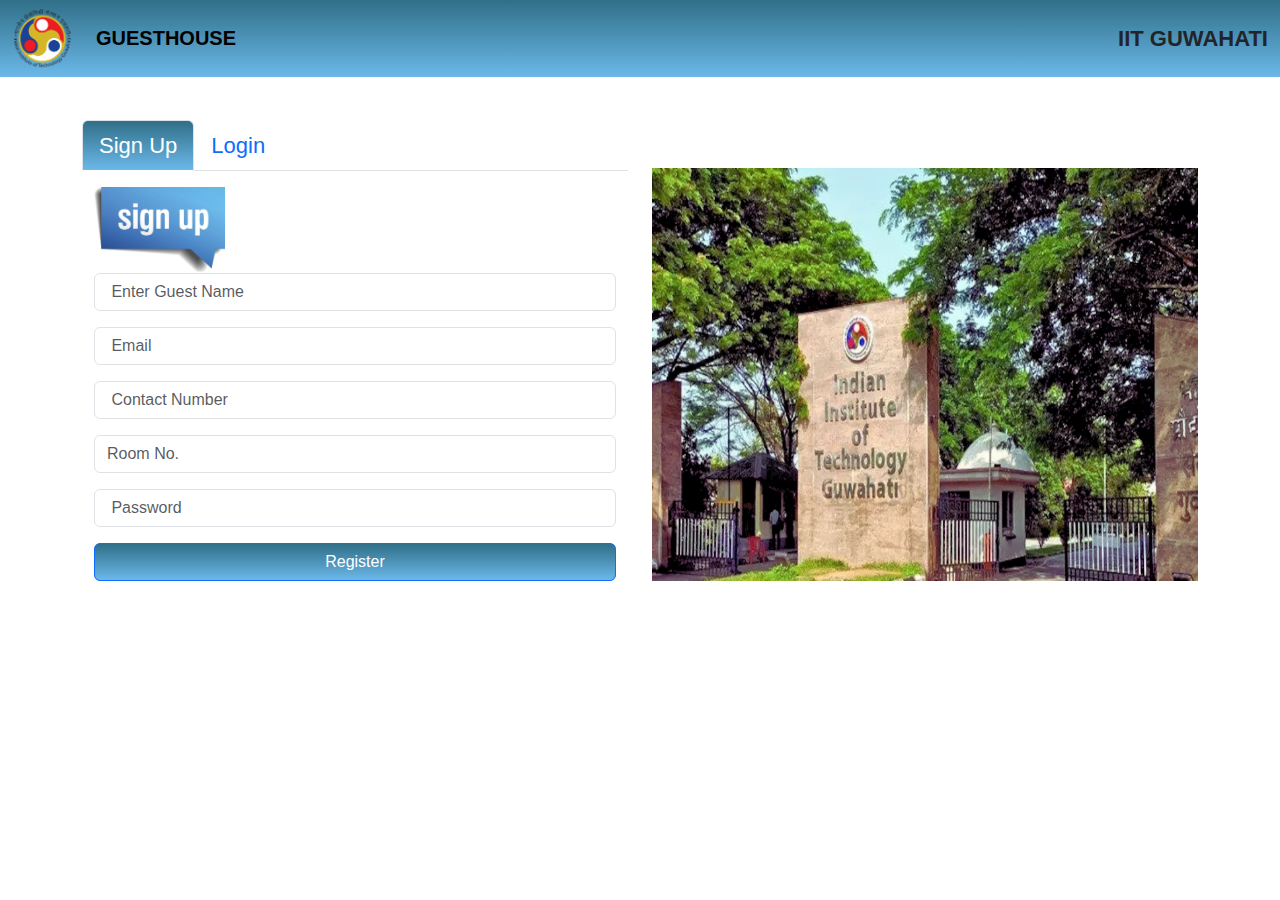
==== Profile/profile.html @ d7cba132 "Initial commit" ====
<!DOCTYPE html>
<html lang="en">

<head>
    <meta charset="UTF-8">
    <meta name="viewport" content="width=device-width, initial-scale=1.0">
    <!-- Start Linking Css -->
    <link rel="stylesheet" href="https://cdnjs.cloudflare.com/ajax/libs/font-awesome/6.5.2/css/all.min.css" />
    <link rel="stylesheet" href="css/profile.css">
    <!-- <link rel="stylesheet" href="css/fontAwesome.css"> -->
    <link rel="stylesheet" href="css/bootstrap.css">
    <link rel="stylesheet" href="css/animate.css">
    <!-- End Linking Css -->
    <!-- Start Linking js-->
    <script src="js/bootstrap.js"></script>
    <script src="js/sweetalert.js"></script>
    <!-- End Linking js -->
    <title>Profile</title>
</head>

<body>
    <nav class="navbar navbar-expand-md fixed-top navbar-light">
        <div class="container-fluid">
            <img src="Profile Images//Images/IIT_Guwahati_Logo.svg.png" class="rounded-circle" width="60px">
            <a href="#" class="fw-bold mx-4 navbar-brand">
                GUESTHOUSE
            </a>
            <button class="navbar-toggler" data-bs-toggle="collapse" data-bs-target="#myMenu">
                <span class="navbar-toggler-icon"></span>
            </button>
            <div class="navbar-collapse collapse" id="myMenu">
                <ul class="navbar-nav w-100 justify-content-end">
                    <div class="input-group w-50 mx-5">
                        <input type="search" class="form-control" placeholder="Search by Name,Email,Room no....">
                        <span class="input-group-text  text-white btn">Search</span>
                    </div>
                    <button class="btn action-btn logout-btn text-white fw-bold">Log Out</button>
                </ul>
            </div>
        </div>
    </nav>

    <br><br><br>
    <div class="container mt-5">
        <div class="row">
            <div class="col-md-12">
                <!-- nav tab -->
                <ul class="nav nav-tabs">
                    <li class="nav-item">
                        <a href="#booking" class="nav-link active" data-bs-toggle="tab">
                            Booking
                        </a>
                    </li>
                    <li class="nav-item">
                        <a href="#login" class="nav-link" data-bs-toggle="tab">
                            In House
                        </a>
                    </li>
                    <li class="nav-item">
                        <a href="#signup" class="nav-link " data-bs-toggle="tab">
                            Cashier
                        </a>
                    </li>
                    <li class="nav-item">
                        <a href="#signup" class="nav-link " data-bs-toggle="tab">
                            Archive
                        </a>
                    </li>
                </ul>
                <!-- nav panes -->
                <div class="tab-content">
                    <div class="tab-pane active container mt-3" id="booking">
                        
                            <div class="row text-center my-5 ">
                                <div class="col-md-4 ">
                                    <button 
                                    data-bs-toggle="modal"
                                    data-bs-target="#registration-modal" 
                                    class="btn action-btn b-register-btn text-white">
                                    Register</button>
                                </div>
                             <div class="col-md-4 "> 
                                 <button class="btn action-btn text-white">Print</button>
                                 </div>
                             <div class="col-md-4 ">
                                 <button class="btn action-btn text-white">Occupancy</button>
                             </div>
                         </div>
                         <div>
                             <h1> All Booking Data</h1>
                             <table class="table text-center table-striped">
                                 <thead>
                                     <tr>
                                         <th>Sr.No</th>
                                         <th>Full Name</th>
                                         <th>Contact</th>  
                                         <th>Room No.</th>
                                         <th>Check-In</th>
                                         <th>Check-Out</th>
                                         <th>Registered At</th>

                                         <th>Action</th>
                                     </tr>
                                 </thead>
                                 <tbody class="booking-list">
                                     
                                 </tbody>
                             </table>
                         </div>
                     
                    
                 </div>
                 <div class="tab-pane  container mt-3" id="login">
                     <!-- <img src="Images/signup-2.webp" class="w-25" alt=""> -->
                     <form class="login-form">
                         <input type="email" placeholder=" Email" class="mb-3 form-control">
                         <input type="text" placeholder=" Password" class="mb-3 form-control">
                         <button type="submit" class="btn btn-primary w-100">Login</button>
                     </form>
                 </div>
             </div>
         </div>
         
     </div>
 </div>
 <!-- start modals Coding -->
 <div class="modal animate__animated animate__zoomIn" id="registration-modal">
     <div class="modal-dialog modal-lg">
         <div class="modal-content">
             <div class="modal-header">
                 <h5>Registration Form</h5>
                 <button type="button" class="btn-close b-btn-close-modal" data-bs-dismiss="modal" aria-label="Close"></button>
             </div>
             <div class="body-body  p-4">
            <form  class="booking-fm">
            <div class="row" >
                <input required type="text" name="fullname" placeholder="Full Name" class=" mb-3 form-control">
            </div>
            <div class="row">
                <input required type="number" name="contact" placeholder="Contact" class=" mb-3 form-control">
            </div>
            <div class="row">
                <input required type="number" name="room" placeholder="Room No." class=" mb-3 form-control">
            </div>
            <div class="row">
                <label> Check-In Date</label>
                <input required type="date" name="checkin" placeholder="Check-In Date" class=" mb-3 form-control">
            </div>
            <div class="row">
                <label> Check-Out Date</label>
                <input required type="date" name="checkout" placeholder="Check-Out" class=" mb-3 form-control">

            </div>
            <div class="row">
                <button type="submit" class="btn action-btn  form-control text-white">Register</button>
                <button type="button" class="btn bg-danger d-none form-control text-white">Update</button>

            </div>
            
            </form>
                       
                           
            </div>
        </div>
    </div>
</div>
<!-- end modals coding -->
</body>
<script src="js/profile.js"></script>

</html>
---- Profile/css/profile.css ----
*{
    margin: 0;
    padding: 0;
    box-sizing: border-box;
    font-family: Arial, Helvetica, sans-serif;
}

.navbar{
    background-image: linear-gradient(#306f88,#6bb8e9);
    
}

.navbar-brand{
    font-size: 22px;
}

.nav-item{
    font-size: 22px ;
}

.action-btn{
    background-image: linear-gradient(#306f88,#6bb8e9) ;
    border:none;
    box-shadow: none;
    font-size: 22px;
}


.nav-tabs .nav-link.active{
    background-image: linear-gradient(#306f88,#6bb8e9) ;
    color: white !important;
}
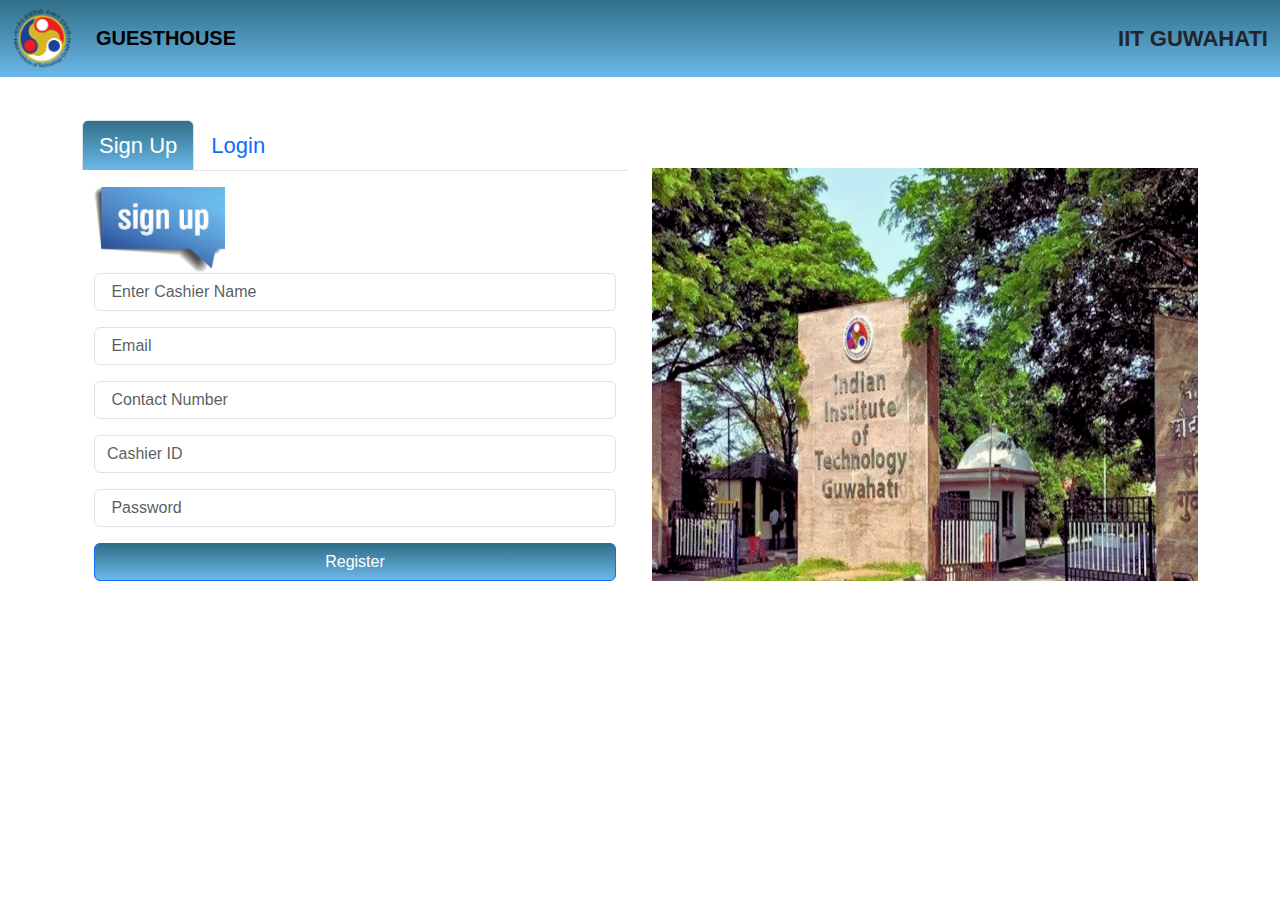
==== commit 3237e804: "commited" ====
--- a/Profile/profile.html
+++ b/Profile/profile.html
@@ -31,8 +31,9 @@
             <div class="navbar-collapse collapse" id="myMenu">
                 <ul class="navbar-nav w-100 justify-content-end">
                     <div class="input-group w-50 mx-5">
-                        <input type="search" class="form-control" placeholder="Search by Name,Email,Room no....">
-                        <span class="input-group-text  text-white btn">Search</span>
+                        <input type="search" class="search-element form-control"
+                            placeholder="Search by Name,Contact,Room no....">
+                        <span class="input-group-text action-btn  text-white btn">Search</span>
                     </div>
                     <button class="btn action-btn logout-btn text-white fw-bold">Log Out</button>
                 </ul>
@@ -46,131 +47,289 @@
             <div class="col-md-12">
                 <!-- nav tab -->
                 <ul class="nav nav-tabs">
-                    <li class="nav-item">
-                        <a href="#booking" class="nav-link active" data-bs-toggle="tab">
+                    <li class="nav-item ">
+                        <a href="#booking" class="nav-link active tab-btn " data-bs-toggle="tab">
                             Booking
                         </a>
                     </li>
-                    <li class="nav-item">
-                        <a href="#login" class="nav-link" data-bs-toggle="tab">
+                    <li class="nav-item ">
+                        <a href="#inhouse" class="nav-link tab-btn " data-bs-toggle="tab">
                             In House
                         </a>
                     </li>
                     <li class="nav-item">
-                        <a href="#signup" class="nav-link " data-bs-toggle="tab">
+                        <a href="#archive" class="nav-link  tab-btn " data-bs-toggle="tab">
+                            Archive
+                        </a>
+                    </li>
+                    <li class="nav-item">
+                        <a href="#cashier" class="nav-link " data-bs-toggle="tab">
                             Cashier
                         </a>
                     </li>
-                    <li class="nav-item">
-                        <a href="#signup" class="nav-link " data-bs-toggle="tab">
-                            Archive
-                        </a>
-                    </li>
+
                 </ul>
                 <!-- nav panes -->
                 <div class="tab-content">
-                    <div class="tab-pane active container mt-3" id="booking">
-                        
-                            <div class="row text-center my-5 ">
-                                <div class="col-md-4 ">
-                                    <button 
-                                    data-bs-toggle="modal"
-                                    data-bs-target="#registration-modal" 
+                    <div class="tab-pane search-pane active container mt-3" id="booking">
+
+                        <div class="row text-center my-5 ">
+                            <div class="col-md-4 ">
+                                <button data-bs-toggle="modal" data-bs-target="#registration-modal"
                                     class="btn action-btn b-register-btn text-white">
                                     Register</button>
-                                </div>
-                             <div class="col-md-4 "> 
-                                 <button class="btn action-btn text-white">Print</button>
-                                 </div>
-                             <div class="col-md-4 ">
-                                 <button class="btn action-btn text-white">Occupancy</button>
-                             </div>
-                         </div>
-                         <div>
-                             <h1> All Booking Data</h1>
-                             <table class="table text-center table-striped">
-                                 <thead>
-                                     <tr>
-                                         <th>Sr.No</th>
-                                         <th>Full Name</th>
-                                         <th>Contact</th>  
-                                         <th>Room No.</th>
-                                         <th>Check-In</th>
-                                         <th>Check-Out</th>
-                                         <th>Registered At</th>
-
-                                         <th>Action</th>
-                                     </tr>
-                                 </thead>
-                                 <tbody class="booking-list">
-                                     
-                                 </tbody>
-                             </table>
-                         </div>
-                     
-                    
-                 </div>
-                 <div class="tab-pane  container mt-3" id="login">
-                     <!-- <img src="Images/signup-2.webp" class="w-25" alt=""> -->
-                     <form class="login-form">
-                         <input type="email" placeholder=" Email" class="mb-3 form-control">
-                         <input type="text" placeholder=" Password" class="mb-3 form-control">
-                         <button type="submit" class="btn btn-primary w-100">Login</button>
-                     </form>
-                 </div>
-             </div>
-         </div>
-         
-     </div>
- </div>
- <!-- start modals Coding -->
- <div class="modal animate__animated animate__zoomIn" id="registration-modal">
-     <div class="modal-dialog modal-lg">
-         <div class="modal-content">
-             <div class="modal-header">
-                 <h5>Registration Form</h5>
-                 <button type="button" class="btn-close b-btn-close-modal" data-bs-dismiss="modal" aria-label="Close"></button>
-             </div>
-             <div class="body-body  p-4">
-            <form  class="booking-fm">
-            <div class="row" >
-                <input required type="text" name="fullname" placeholder="Full Name" class=" mb-3 form-control">
-            </div>
-            <div class="row">
-                <input required type="number" name="contact" placeholder="Contact" class=" mb-3 form-control">
-            </div>
-            <div class="row">
-                <input required type="number" name="room" placeholder="Room No." class=" mb-3 form-control">
-            </div>
-            <div class="row">
-                <label> Check-In Date</label>
-                <input required type="date" name="checkin" placeholder="Check-In Date" class=" mb-3 form-control">
-            </div>
-            <div class="row">
-                <label> Check-Out Date</label>
-                <input required type="date" name="checkout" placeholder="Check-Out" class=" mb-3 form-control">
-
-            </div>
-            <div class="row">
-                <button type="submit" class="btn action-btn  form-control text-white">Register</button>
-                <button type="button" class="btn bg-danger d-none form-control text-white">Update</button>
-
-            </div>
-            
-            </form>
-                       
-                           
-            </div>
+                            </div>
+                            <div class="col-md-4 ">
+                                <button class="btn action-btn text-white">Print</button>
+                            </div>
+                            <div class="col-md-4 ">
+                                <button class="btn action-btn text-white">Occupancy</button>
+                            </div>
+                        </div>
+                        <div>
+                            <h1> All Booking Data</h1>
+                            <table class="table text-center table-striped">
+                                <thead>
+                                    <tr>
+                                        <th>Sr.No</th>
+                                        <th>Full Name</th>
+                                        <th>Contact</th>
+                                        <th>Room No.</th>
+                                        <th>Check-In</th>
+                                        <th>Check-Out</th>
+                                        <th>Registered At</th>
+
+                                        <th>Action</th>
+                                    </tr>
+                                </thead>
+                                <tbody class="booking-list">
+
+                                </tbody>
+                            </table>
+                        </div>
+
+
+                    </div>
+                    <div class="tab-pane search-pane  container mt-3" id="inhouse">
+
+                        <div class="row text-center my-5 ">
+                            <div class="col-md-4 ">
+                                <button data-bs-toggle="modal" data-bs-target="#inhouse-modal"
+                                    class="btn action-btn in-house-reg-btn text-white">
+                                    Register</button>
+                            </div>
+                            <div class="col-md-4 ">
+                                <button class="btn action-btn text-white">Print</button>
+                            </div>
+                            <div class="col-md-4 ">
+                                <button class="btn action-btn text-white">Occupancy</button>
+                            </div>
+                        </div>
+                        <div>
+                            <h1> All InHouse Data</h1>
+                            <table class="table text-center table-striped">
+                                <thead>
+                                    <tr>
+                                        <th>Sr.No</th>
+                                        <th>Full Name</th>
+                                        <th>Contact</th>
+                                        <th>Room No.</th>
+                                        <th>Check-In</th>
+                                        <th>Check-Out</th>
+                                        <th>Registered At</th>
+
+                                        <th>Action</th>
+                                    </tr>
+                                </thead>
+                                <tbody class="inhouse-list">
+
+                                </tbody>
+                            </table>
+                        </div>
+
+
+                    </div>
+                    <div class="tab-pane search-pane  container mt-3" id="archive">
+
+                        <div class="row text-center my-5 ">
+                            <!-- <div class="col-md-4 ">
+                                <button 
+                                data-bs-toggle="modal"
+                                data-bs-target="#registration-modal" 
+                                class="btn action-btn b-register-btn text-white">
+                                Register</button>
+                            </div> -->
+                            <div class="col-md-4 ">
+                                <button class="btn action-btn text-white">Print</button>
+                            </div>
+                            <div class="col-md-4 ">
+                                <button class="btn action-btn text-white">Occupancy</button>
+                            </div>
+                        </div>
+                        <div>
+                            <h1> All Archive Data</h1>
+                            <table class="table text-center table-striped">
+                                <thead>
+                                    <tr>
+                                        <th>Sr.No</th>
+                                        <th>Full Name</th>
+                                        <th>Contact</th>
+                                        <th>Room No.</th>
+                                        <th>Check-In</th>
+                                        <th>Check-Out</th>
+                                        <th>Registered At</th>
+
+                                        <th>Action</th>
+                                    </tr>
+                                </thead>
+                                <tbody class="archive-list">
+
+                                </tbody>
+                            </table>
+                        </div>
+
+
+                    </div>
+                </div>
+            </div>
+
         </div>
     </div>
-</div>
-<!-- end modals coding -->
+    <!-- start modals Coding -->
+    <div class="modal animate__animated animate__zoomIn" id="registration-modal">
+        <div class="modal-dialog modal-lg">
+            <div class="modal-content">
+                <div class="modal-header">
+                    <h5>Registration Form</h5>
+                    <button type="button" class="btn-close" data-bs-dismiss="modal" aria-label="Close"></button>
+                </div>
+                <div class="body-body  p-4">
+                    <form class="booking-fm">
+                        <div class="row">
+                            <input required type="text" name="fullname" placeholder="Full Name"
+                                class=" mb-3 form-control">
+                        </div>
+                        <div class="row">
+                            <input required type="number" name="contact" placeholder="Contact"
+                                class=" mb-3 form-control">
+                        </div>
+                        <div class="row">
+                            <input required type="number" name="room" placeholder="Room No." class=" mb-3 form-control">
+                        </div>
+                        <div class="row">
+                            <label> Check-In Date</label>
+                            <input required type="date" name="checkin" placeholder="Check-In Date"
+                                class=" mb-3 form-control">
+                        </div>
+                        <div class="row">
+                            <label> Check-Out Date</label>
+                            <input required type="date" name="checkout" placeholder="Check-Out"
+                                class=" mb-3 form-control">
+
+                        </div>
+                        <div class="row">
+                            <button type="submit" class="btn action-btn  form-control text-white">Register</button>
+                            <button type="button" class="btn bg-danger d-none form-control text-white">Update</button>
+
+                        </div>
+
+                    </form>
+
+
+                </div>
+            </div>
+        </div>
+    </div>
+    <div class="modal animate__animated animate__zoomIn" id="inhouse-modal">
+        <div class="modal-dialog modal-lg">
+            <div class="modal-content">
+                <div class="modal-header">
+                    <h5>In House Form</h5>
+                    <button type="button" class="btn-close" data-bs-dismiss="modal" aria-label="Close"></button>
+                </div>
+                <div class="body-body  p-4">
+                    <form class="inhouse-fm">
+                        <div class="row">
+                            <input required type="text" name="fullname" placeholder="Full Name"
+                                class=" mb-3 form-control">
+                        </div>
+                        <div class="row">
+                            <input required type="number" name="contact" placeholder="Contact"
+                                class=" mb-3 form-control">
+                        </div>
+                        <div class="row">
+                            <input required type="number" name="room" placeholder="Room No." class=" mb-3 form-control">
+                        </div>
+                        <div class="row">
+                            <label> Check-In Date</label>
+                            <input required type="date" name="checkin" placeholder="Check-In Date"
+                                class=" mb-3 form-control">
+                        </div>
+                        <div class="row">
+                            <label> Check-Out Date</label>
+                            <input required type="date" name="checkout" placeholder="Check-Out"
+                                class=" mb-3 form-control">
+
+                        </div>
+                        <div class="row">
+                            <button type="submit" class="btn action-btn  form-control text-white">Register</button>
+                            <button type="button" class="btn bg-danger d-none form-control text-white">Update</button>
+
+                        </div>
+
+                    </form>
+
+
+                </div>
+            </div>
+        </div>
+    </div>
+    <div class="modal animate__animated animate__zoomIn" id="archive-modal">
+        <div class="modal-dialog modal-lg">
+            <div class="modal-content">
+                <div class="modal-header">
+                    <h5>Archive Form</h5>
+                    <button type="button" class="btn-close" data-bs-dismiss="modal" aria-label="Close"></button>
+                </div>
+                <div class="body-body  p-4">
+                    <form class="archive-fm">
+                        <div class="row">
+                            <input required type="text" name="fullname" placeholder="Full Name"
+                                class=" mb-3 form-control">
+                        </div>
+                        <div class="row">
+                            <input required type="number" name="contact" placeholder="Contact"
+                                class=" mb-3 form-control">
+                        </div>
+                        <div class="row">
+                            <input required type="number" name="room" placeholder="Room No." class=" mb-3 form-control">
+                        </div>
+                        <div class="row">
+                            <label> Check-In Date</label>
+                            <input required type="date" name="checkin" placeholder="Check-In Date"
+                                class=" mb-3 form-control">
+                        </div>
+                        <div class="row">
+                            <label> Check-Out Date</label>
+                            <input required type="date" name="checkout" placeholder="Check-Out"
+                                class=" mb-3 form-control">
+
+                        </div>
+                        <div class="row">
+                            <button type="submit" class="btn action-btn  form-control text-white">Register</button>
+                            <button type="button" class="btn bg-danger d-none form-control text-white">Update</button>
+
+                        </div>
+
+                    </form>
+
+
+                </div>
+            </div>
+        </div>
+    </div>
+    <!-- end modals coding -->
 </body>
 <script src="js/profile.js"></script>
 
-</html>
-
-                                       
-
-                
-
+</html>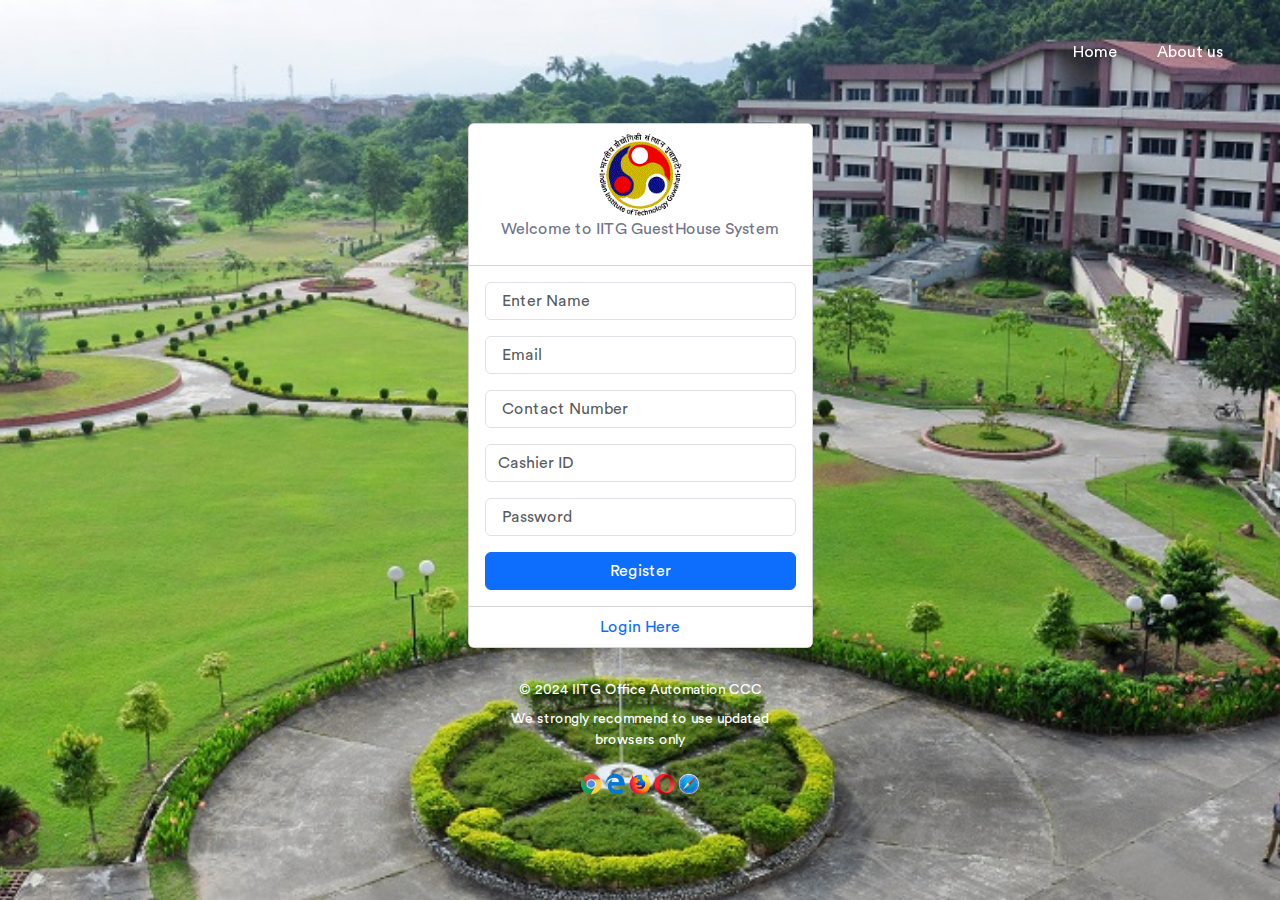
==== commit da2a8994: "new commit" ====
--- a/Profile/profile.html
+++ b/Profile/profile.html
@@ -15,55 +15,74 @@
     <script src="js/bootstrap.js"></script>
     <script src="js/sweetalert.js"></script>
     <!-- End Linking js -->
-    <title>Profile</title>
+    <title>Welcome to GuestHouse, IIT Guwahati</title>
+    <link rel="shortcut icon" href="../Images/iitg-logo.png" type="image/x-icon">
 </head>
+<style>
+    @media print{
+        .no-print{
+            display: none;
+        }
+    }
+</style>
 
 <body>
-    <nav class="navbar navbar-expand-md fixed-top navbar-light">
+    <!--NAVBAR-->
+    <nav class=" no-print navbar navbar-expand-md fixed-top navbar-light">
         <div class="container-fluid">
-            <img src="Profile Images//Images/IIT_Guwahati_Logo.svg.png" class="rounded-circle" width="60px">
-            <a href="#" class="fw-bold mx-4 navbar-brand">
+            <a id="logo" href="https://www.iitg.ac.in/">
+            <img src="Profile Images//Images/IIT_Guwahati_Logo.svg.png" class="rounded-circle" width="50px">
+            </a>
+            <button class="mx-4" style="border: 0; background-color: #ffffff;" >
+                <i class="fas fa-bars"></i>
+            </button>
+            <a style="text-decoration: none; font-size: 25px;" href="#" class="mx-4 text-black" id="nav">
                 GUESTHOUSE
             </a>
-            <button class="navbar-toggler" data-bs-toggle="collapse" data-bs-target="#myMenu">
+            <button class="navbar-toggler" id="button-drop" data-bs-toggle="collapse" data-bs-target="#myMenu">
                 <span class="navbar-toggler-icon"></span>
             </button>
             <div class="navbar-collapse collapse" id="myMenu">
                 <ul class="navbar-nav w-100 justify-content-end">
-                    <div class="input-group w-50 mx-5">
+                    <div class="input-group w-50 mx-5" id="search">
                         <input type="search" class="search-element form-control"
                             placeholder="Search by Name,Contact,Room no....">
-                        <span class="input-group-text action-btn  text-white btn">Search</span>
-                    </div>
-                    <button class="btn action-btn logout-btn text-white fw-bold">Log Out</button>
+                        <span class="input-group-text btn-serlog text-white btn text-center">Search</span>
+                    </div>
+                    <button class="btn logout-btn text-white"><img style="width: 30px;" src="/Images/logout.png" alt=""></button>
                 </ul>
             </div>
         </div>
     </nav>
-
-    <br><br><br>
-    <div class="container mt-5">
+    <br><br>
+                              
+    
+    <div class="container-fluid" id="body">
         <div class="row">
             <div class="col-md-12">
                 <!-- nav tab -->
-                <ul class="nav nav-tabs">
+                <ul class="no-print nav nav-tabs">
                     <li class="nav-item ">
-                        <a href="#booking" class="nav-link active tab-btn " data-bs-toggle="tab">
+                        <a href="#booking" class="nav-link active  tab-btn " data-bs-toggle="tab">
+                            <i class="far fa-hospital"></i>
                             Booking
                         </a>
                     </li>
                     <li class="nav-item ">
                         <a href="#inhouse" class="nav-link tab-btn " data-bs-toggle="tab">
+                            <i class="far fa-hospital"></i>
                             In House
                         </a>
                     </li>
                     <li class="nav-item">
                         <a href="#archive" class="nav-link  tab-btn " data-bs-toggle="tab">
+                            <i class="far fa-hospital"></i>
                             Archive
                         </a>
                     </li>
                     <li class="nav-item">
-                        <a href="#cashier" class="nav-link " data-bs-toggle="tab">
+                        <a href="#cashier" class="nav-link tab-btn" data-bs-toggle="tab">
+                            <i class="far fa-hospital"></i>
                             Cashier
                         </a>
                     </li>
@@ -71,35 +90,36 @@
                 </ul>
                 <!-- nav panes -->
                 <div class="tab-content">
-                    <div class="tab-pane search-pane active container mt-3" id="booking">
-
-                        <div class="row text-center my-5 ">
+                    <!--BOOKING PANEL-->
+                    <div class="tab-pane search-pane active container-fluid mt-3" id="booking">
+
+                        <div class="row no-print text-center my-5 ">
                             <div class="col-md-4 ">
                                 <button data-bs-toggle="modal" data-bs-target="#registration-modal"
-                                    class="btn action-btn b-register-btn text-white">
+                                    class="btn action-btn b-register-btn">
                                     Register</button>
                             </div>
                             <div class="col-md-4 ">
-                                <button class="btn action-btn text-white">Print</button>
-                            </div>
-                            <div class="col-md-4 ">
-                                <button class="btn action-btn text-white">Occupancy</button>
-                            </div>
-                        </div>
-                        <div>
+                                <button class="btn action-btn print-btn">Print</button>
+                            </div>
+                            <div class="col-md-4 ">
+                                <button class="btn action-btn total-btn">Total Bookings</button>
+                            </div>
+                        </div>
+                        <div class="table-responsive">
                             <h1> All Booking Data</h1>
                             <table class="table text-center table-striped">
                                 <thead>
                                     <tr>
-                                        <th>Sr.No</th>
-                                        <th>Full Name</th>
-                                        <th>Contact</th>
-                                        <th>Room No.</th>
-                                        <th>Check-In</th>
-                                        <th>Check-Out</th>
-                                        <th>Registered At</th>
-
-                                        <th>Action</th>
+                                        <th style="background-color: #008080; color: #ffffff;" class="no-print">Sr.No</th>
+                                        <th style="background-color: #008080; color: #ffffff;" class="text-nowrap">Full Name</th>
+                                        <th style="background-color: #008080; color: #ffffff;" class="text-nowrap">Contact</th>
+                                        <th style="background-color: #008080; color: #ffffff;" class="text-nowrap">Room No.</th>
+                                        <th style="background-color: #008080; color: #ffffff;" class="text-nowrap">Check-In</th>
+                                        <th style="background-color: #008080; color: #ffffff;" class="text-nowrap">Check-Out</th>
+                                        <th style="background-color: #008080; color: #ffffff;" class="text-nowrap">Registered At</th>
+
+                                        <th style="background-color: #008080; color: #ffffff;" class="no-print">Action</th>
                                     </tr>
                                 </thead>
                                 <tbody class="booking-list">
@@ -107,38 +127,42 @@
                                 </tbody>
                             </table>
                         </div>
-
-
-                    </div>
-                    <div class="tab-pane search-pane  container mt-3" id="inhouse">
-
-                        <div class="row text-center my-5 ">
+                        <div class="row py-5 show-booking-rooms">
+                            
+                        </div>
+
+
+                    </div>
+                    <!--INHOUSE PANEL-->
+                    <div class="tab-pane search-pane container-fluid mt-3" id="inhouse">
+
+                        <div class="row no-print text-center my-5 ">
                             <div class="col-md-4 ">
                                 <button data-bs-toggle="modal" data-bs-target="#inhouse-modal"
-                                    class="btn action-btn in-house-reg-btn text-white">
+                                    class="btn action-btn  in-house-reg-btn">
                                     Register</button>
                             </div>
                             <div class="col-md-4 ">
-                                <button class="btn action-btn text-white">Print</button>
-                            </div>
-                            <div class="col-md-4 ">
-                                <button class="btn action-btn text-white">Occupancy</button>
-                            </div>
-                        </div>
-                        <div>
+                                <button class="btn action-btn print-btn">Print</button>
+                            </div>
+                            <div class="col-md-4 ">
+                                <button class="btn action-btn total-btn">Total InHouse</button>
+                            </div>
+                        </div>
+                        <div class="table-responsive">
                             <h1> All InHouse Data</h1>
                             <table class="table text-center table-striped">
                                 <thead>
                                     <tr>
-                                        <th>Sr.No</th>
-                                        <th>Full Name</th>
-                                        <th>Contact</th>
-                                        <th>Room No.</th>
-                                        <th>Check-In</th>
-                                        <th>Check-Out</th>
-                                        <th>Registered At</th>
-
-                                        <th>Action</th>
+                                        <th style="background-color: #008080; color: #ffffff;" class="no-print">Sr.No</th>
+                                        <th style="background-color: #008080; color: #ffffff;">Full Name</th>
+                                        <th style="background-color: #008080; color: #ffffff;">Contact</th>
+                                        <th style="background-color: #008080; color: #ffffff;">Room No.</th>
+                                        <th style="background-color: #008080; color: #ffffff;">Check-In</th>
+                                        <th style="background-color: #008080; color: #ffffff;">Check-Out</th>
+                                        <th style="background-color: #008080; color: #ffffff;">Registered At</th>
+
+                                        <th style="background-color: #008080; color: #ffffff;" class="no-print">Action</th>
                                     </tr>
                                 </thead>
                                 <tbody class="inhouse-list">
@@ -146,12 +170,15 @@
                                 </tbody>
                             </table>
                         </div>
-
-
-                    </div>
-                    <div class="tab-pane search-pane  container mt-3" id="archive">
-
-                        <div class="row text-center my-5 ">
+                        <div class="row py-5 show-InHouse-rooms">
+                        </div>
+
+
+                    </div>
+                    <!--ARCHIVE PANEL-->
+                    <div class="tab-pane search-pane container-fluid mt-3" id="archive">
+
+                        <div class="row no-print my-5 ">
                             <!-- <div class="col-md-4 ">
                                 <button 
                                 data-bs-toggle="modal"
@@ -159,27 +186,26 @@
                                 class="btn action-btn b-register-btn text-white">
                                 Register</button>
                             </div> -->
-                            <div class="col-md-4 ">
-                                <button class="btn action-btn text-white">Print</button>
-                            </div>
-                            <div class="col-md-4 ">
-                                <button class="btn action-btn text-white">Occupancy</button>
-                            </div>
-                        </div>
-                        <div>
+                            <div class="no-print col-md-6 ">
+                                <button class="btn action-btn print-btn">Print</button>
+
+                                <button class="btn action-btn total-btn">Total Archives</button>
+                            </div>
+                        </div>
+                        <div class="table-responsive">
                             <h1> All Archive Data</h1>
                             <table class="table text-center table-striped">
                                 <thead>
                                     <tr>
-                                        <th>Sr.No</th>
-                                        <th>Full Name</th>
-                                        <th>Contact</th>
-                                        <th>Room No.</th>
-                                        <th>Check-In</th>
-                                        <th>Check-Out</th>
-                                        <th>Registered At</th>
-
-                                        <th>Action</th>
+                                        <th style="background-color: #008080; color: #ffffff;" class="no-print">Sr.No</th>
+                                        <th style="background-color: #008080; color: #ffffff;">Full Name</th>
+                                        <th style="background-color: #008080; color: #ffffff;">Contact</th>
+                                        <th style="background-color: #008080; color: #ffffff;">Room No.</th>
+                                        <th style="background-color: #008080; color: #ffffff;">Check-In</th>
+                                        <th style="background-color: #008080; color: #ffffff;">Check-Out</th>
+                                        <th style="background-color: #008080; color: #ffffff;">Registered At</th>
+
+                                        <th style="background-color: #008080; color: #ffffff;" class="no-print">Action</th>
                                     </tr>
                                 </thead>
                                 <tbody class="archive-list">
@@ -190,12 +216,65 @@
 
 
                     </div>
+                    <!--CASHIER PANEL-->
+                    <div class="tab-pane cashier-pane container-fluid mt-3" id="cashier">
+
+                        <div class="row text-center no- my-3 ">
+
+                        </div>
+                        <div>
+                            <div class="table-responsive">
+                                <h1> All Cashier Data</h1>
+                                <table class="table text-center table-striped">
+                                    <thead>
+                                        <tr>
+                                            <th style="background-color: #008080; color: #ffffff;">Sr.No</th>
+                                            <th style="background-color: #008080; color: #ffffff;">Cashier Name</th>
+                                            <th style="background-color: #008080; color: #ffffff;">Cashier ID</th>
+                                            <th style="background-color: #008080; color: #ffffff;">Room No</th>
+                                            <th style="background-color: #008080; color: #ffffff;">Date/Time</th>
+                                            <th style="background-color: #008080; color: #ffffff;">Amount</th>
+
+                                        </tr>
+                                    </thead>
+                                    <tbody class="cashier-list">
+
+                                    </tbody>
+                                </table>
+                                <div class="d-flex mt-5 align-items-center justify-content-between">
+                                    <h3 style="margin-left: 40px; font-size:23px" class="fa-solid">Total</h3>
+                                    <h3 class="total" style="margin-right: 60px;">6000</h3>
+                                </div>
+                            </div>
+                            <div class="row text-center no-print my-5 ">
+
+                                <div class="col-md-3 ">
+                                    <button data-bs-toggle="modal" data-bs-target="#cashier-modal"
+                                        class="btn action-btn">Add Cash</button>
+                                </div>
+                                <div class="col-md-3 ">
+                                    <button class="btn close-cashier-btn action-btn">Close Cashier</button>
+                                </div>
+                                <div class="col-md-3 ">
+                                     
+                                    <button onclick="showArchCashierFunc()" data-bs-toggle="modal" data-bs-target="#cashier-Arch-modal"
+                                        class="btn action-btn">Archive Cashier</button>
+                                </div>
+                                <div class="col-md-3 ">
+                                    <button class="btn action-btn print-btn">Print</button>
+                                </div>
+                            </div>
+                        </div>
+
+
+                    </div>
                 </div>
             </div>
 
         </div>
     </div>
     <!-- start modals Coding -->
+    <!--REGISTRATION MODAL-->
     <div class="modal animate__animated animate__zoomIn" id="registration-modal">
         <div class="modal-dialog modal-lg">
             <div class="modal-content">
@@ -228,7 +307,7 @@
 
                         </div>
                         <div class="row">
-                            <button type="submit" class="btn action-btn  form-control text-white">Register</button>
+                            <button type="submit" class="btn action-btn btn-sub  form-control text-white">Register</button>
                             <button type="button" class="btn bg-danger d-none form-control text-white">Update</button>
 
                         </div>
@@ -240,6 +319,7 @@
             </div>
         </div>
     </div>
+    <!--INHOUSE MODAL-->
     <div class="modal animate__animated animate__zoomIn" id="inhouse-modal">
         <div class="modal-dialog modal-lg">
             <div class="modal-content">
@@ -272,7 +352,7 @@
 
                         </div>
                         <div class="row">
-                            <button type="submit" class="btn action-btn  form-control text-white">Register</button>
+                            <button type="submit" class="btn action-btn btn-sub   form-control text-white">Register</button>
                             <button type="button" class="btn bg-danger d-none form-control text-white">Update</button>
 
                         </div>
@@ -284,6 +364,7 @@
             </div>
         </div>
     </div>
+    <!--ARCHIVE MODAL-->
     <div class="modal animate__animated animate__zoomIn" id="archive-modal">
         <div class="modal-dialog modal-lg">
             <div class="modal-content">
@@ -316,7 +397,7 @@
 
                         </div>
                         <div class="row">
-                            <button type="submit" class="btn action-btn  form-control text-white">Register</button>
+                            <button type="submit" class="btn action-btn btn-sub   form-control text-white">Register</button>
                             <button type="button" class="btn bg-danger d-none form-control text-white">Update</button>
 
                         </div>
@@ -328,7 +409,88 @@
             </div>
         </div>
     </div>
+    <!--Cashier  Modal-->
+    <div class="modal animate__animated animate__zoomIn" id="cashier-modal">
+        <div class="modal-dialog modal-lg">
+            <div class="modal-content">
+                <div class="modal-header">
+                    <h5>Cashier Form</h5>
+                    <button type="button" class="btn-close" data-bs-dismiss="modal" aria-label="Close"></button>
+                </div>
+                <div class="body-body  p-4">
+                    <form class="cashier-fm">
+                        <div class="row">
+                            <input required type="text" name="cashier" placeholder="Cashier Name"
+                                style="background-color:rgb(236, 232, 232);" class=" mb-3  form-control">
+                        </div>
+                        <div class="row">
+                            <input required type="number" name="id" placeholder="Cashier ID"
+                                style="background-color:rgb(236, 232, 232);" class=" mb-3 form-control">
+                        </div>
+                        <div class="row">
+                            <input required type="number" name="room" placeholder="Room No." class=" mb-3 form-control">
+                        </div>
+                        <div class="row">
+                            <input required type="number" name="amount" placeholder="Amount" class=" mb-3 form-control">
+                        </div>
+
+                        <div class="row">
+                            <button type="submit" class="btn action-btn btn-sub   form-control text-white">Register</button>
+
+                        </div>
+
+                    </form>
+
+
+                </div>
+            </div>
+        </div>
+    </div>
+    <!--Cashier Archive Modal-->
+    <div class="modal animate__animated animate__zoomIn" id="cashier-Arch-modal">
+        <div class="modal-dialog modal-lg">
+            <div class="modal-content">
+                <div class=" table-responsive modal-header">
+                    <h5>Archive Cash</h5>
+                    <button class="btn action-btn arch-print-btn no-print mx-3 mb-1 text-white">Print</button>
+                    <button type="button" class="btn-close" data-bs-dismiss="modal" aria-label="Close"></button>
+                </div>
+                <div class="body-body  p-4">
+                    <div>
+                        <div>
+                            
+                            <table class="table text-center table-striped">
+                                <thead>
+                                    <tr>
+                                        <th class="no-print" >Sr.No</th>
+                                        <th>Cashier Name</th>
+                                        <th>Cashier ID</th>
+                                        <th>Date/Time</th>
+                                        <th>Amount</th>
+
+                                    </tr>
+                                </thead>
+                                <tbody class="cashier-arch-list">
+
+                                </tbody>
+                            </table>
+                            <div class="d-flex mt-5 align-items-center justify-content-between">
+                                    <h3 style="margin-left: 40px; font-size:23px" class="fa-solid">Total</h3>
+                                    
+                                <h3 class="arch-total" style="margin-right: 60px;"></h3>
+                            </div>
+                        </div>
+
+                    </div>
+
+
+                </div>
+            </div>
+        </div>
+    </div>
     <!-- end modals coding -->
+
+    <div id="full-scr"></div>
 </body>
 <script src="js/profile.js"></script>
 
--- a/Profile/css/profile.css
+++ b/Profile/css/profile.css
@@ -1,13 +1,24 @@
+@font-face {
+    font-family:circular ;
+    src: url(/fonts/CircularStd-Book.ttf);
+}
+
 *{
     margin: 0;
     padding: 0;
     box-sizing: border-box;
-    font-family: Arial, Helvetica, sans-serif;
+    font-family: circular;
+}
+
+/*  */#body{
+    min-height: 100vh;
+    background-color: #efeff6;
+    padding-top: 25px !important;
 }
 
 .navbar{
-    background-image: linear-gradient(#306f88,#6bb8e9);
-    
+    background-color: white;
+    /* border-bottom: 1px solid rgb(185, 184, 184); */
 }
 
 .navbar-brand{
@@ -19,15 +30,64 @@
 }
 
 .action-btn{
-    background-image: linear-gradient(#306f88,#6bb8e9) ;
+    background-color:#e0a800 !important  ;
     border:none;
     box-shadow: none;
     font-size: 22px;
+    color:black !important;
+}
+
+.btn-serlog{
+    background-color:#007bff  !important  ;
+    border:none;
+    box-shadow: none;
+    font-size: 22px;
+    }
+
+.btn-sub{
+    background-color:#007bff !important ; 
+
+}
+.tab-btn{
+    color:rgb(144, 177, 240) !important;
+}
+
+.nav-tabs a{
+    font-size: 22px !important;
+}
+.nav-tabs .nav-link.active{
+    /* background-image: linear-gradient(#306f88,#6bb8e9) ; */
+    color: white !important;
+    background-color:#007bff !important ; 
+}
+
+/* .highlight{
+} */
+
+@media(max-width:767px) {
+    #search{
+        margin-left:20vw !important;
+        margin-bottom:10vw;
+        z-index: 100;
+    }
+
+    #full-scr{
+        height: 40vh;
+        width: 100%;
+        background-image: linear-gradient(#306f88,#6bb8e9) ;
+        position: fixed;
+        top: -100%;
+        z-index: 99;
+        border-bottom-left-radius:30px ;
+        border-bottom-right-radius:30px ;
+        transition: all ease 0.3s;
+    }
+
+    #logo{
+        display: none;
+    }
+
 }
 
 
-.nav-tabs .nav-link.active{
-    background-image: linear-gradient(#306f88,#6bb8e9) ;
-    color: white !important;
-}
 
